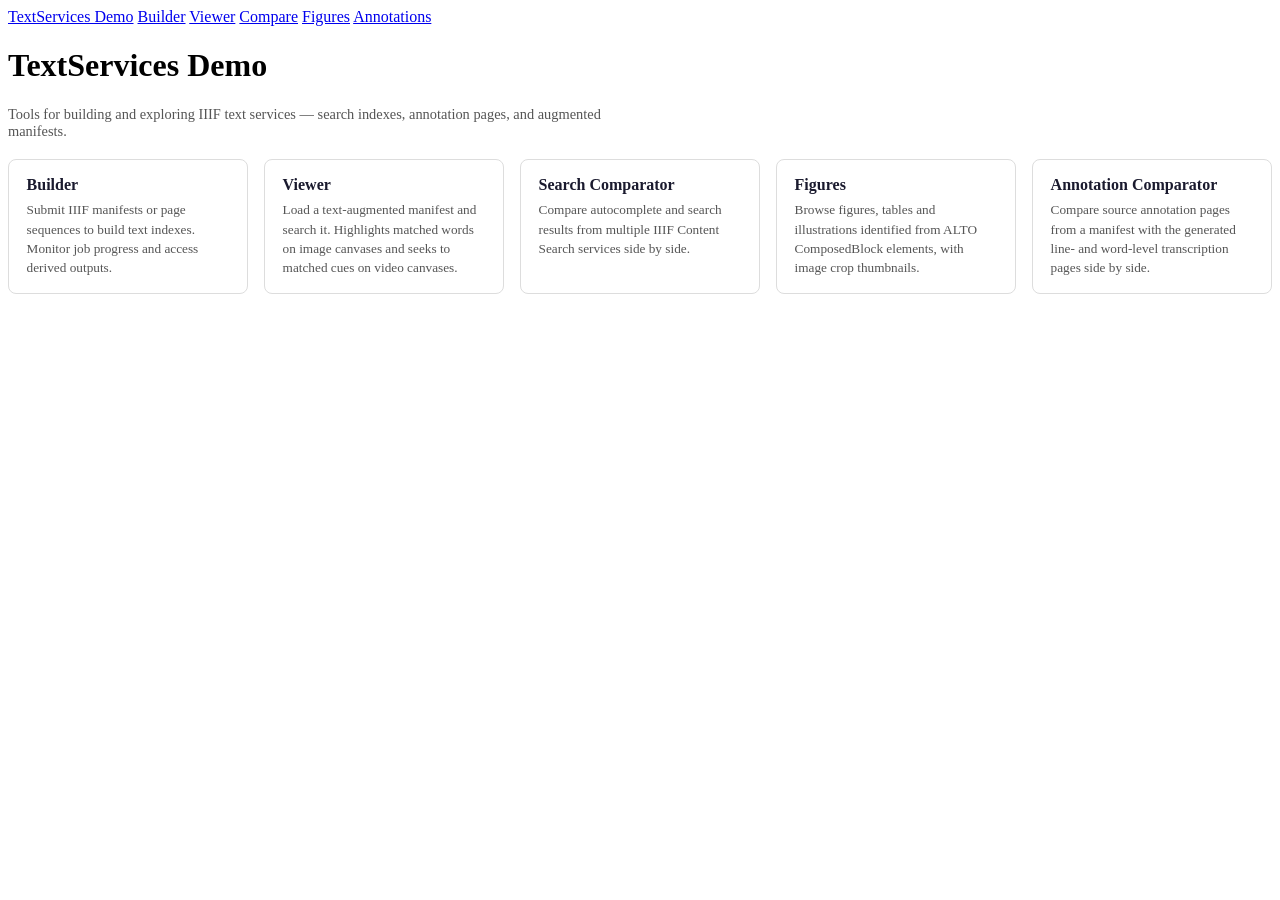
==== src/TextServices.Demo/wwwroot/index.html @ 373c228a "Add index landing page and update brand links New index.html provides a home page with tool cards li" ====
<!DOCTYPE html>
<html lang="en">
<head>
  <meta charset="UTF-8">
  <meta name="viewport" content="width=device-width, initial-scale=1">
  <title>TextServices Demo</title>
  <link rel="stylesheet" href="/demo.css">
  <style>
    .tool-grid { display: grid; grid-template-columns: repeat(auto-fill, minmax(240px, 1fr)); gap: 1rem; margin-top: 1.2rem; }
    .tool-card {
      background: #fff;
      border: 1px solid #ddd;
      border-radius: 8px;
      padding: 1rem 1.1rem;
      text-decoration: none;
      color: inherit;
      display: block;
      transition: box-shadow 0.15s, border-color 0.15s;
    }
    .tool-card:hover { border-color: #4a6cf7; box-shadow: 0 2px 8px rgba(74,108,247,0.15); }
    .tool-card h2 { margin: 0 0 0.4rem; font-size: 1rem; color: #1a1a2e; }
    .tool-card p  { margin: 0; font-size: 0.83rem; color: #555; line-height: 1.45; }
  </style>
</head>
<body>
<nav>
  <a class="brand" href="/">TextServices Demo</a>
  <a href="/builder.html">Builder</a>
  <a href="/viewer.html">Viewer</a>
  <a href="/compare.html">Compare</a>
  <a href="/figures.html">Figures</a>
  <a href="/annotations.html">Annotations</a>
</nav>
<main>
  <h1>TextServices Demo</h1>
  <p style="font-size:0.9rem;color:#555;margin-top:0;max-width:600px">
    Tools for building and exploring IIIF text services — search indexes, annotation pages,
    and augmented manifests.
  </p>

  <div class="tool-grid">
    <a class="tool-card" href="/builder.html">
      <h2>Builder</h2>
      <p>Submit IIIF manifests or page sequences to build text indexes. Monitor job progress and access derived outputs.</p>
    </a>
    <a class="tool-card" href="/viewer.html">
      <h2>Viewer</h2>
      <p>Load a text-augmented manifest and search it. Highlights matched words on image canvases and seeks to matched cues on video canvases.</p>
    </a>
    <a class="tool-card" href="/compare.html">
      <h2>Search Comparator</h2>
      <p>Compare autocomplete and search results from multiple IIIF Content Search services side by side.</p>
    </a>
    <a class="tool-card" href="/figures.html">
      <h2>Figures</h2>
      <p>Browse figures, tables and illustrations identified from ALTO ComposedBlock elements, with image crop thumbnails.</p>
    </a>
    <a class="tool-card" href="/annotations.html">
      <h2>Annotation Comparator</h2>
      <p>Compare source annotation pages from a manifest with the generated line- and word-level transcription pages side by side.</p>
    </a>
  </div>
</main>
</body>
</html>
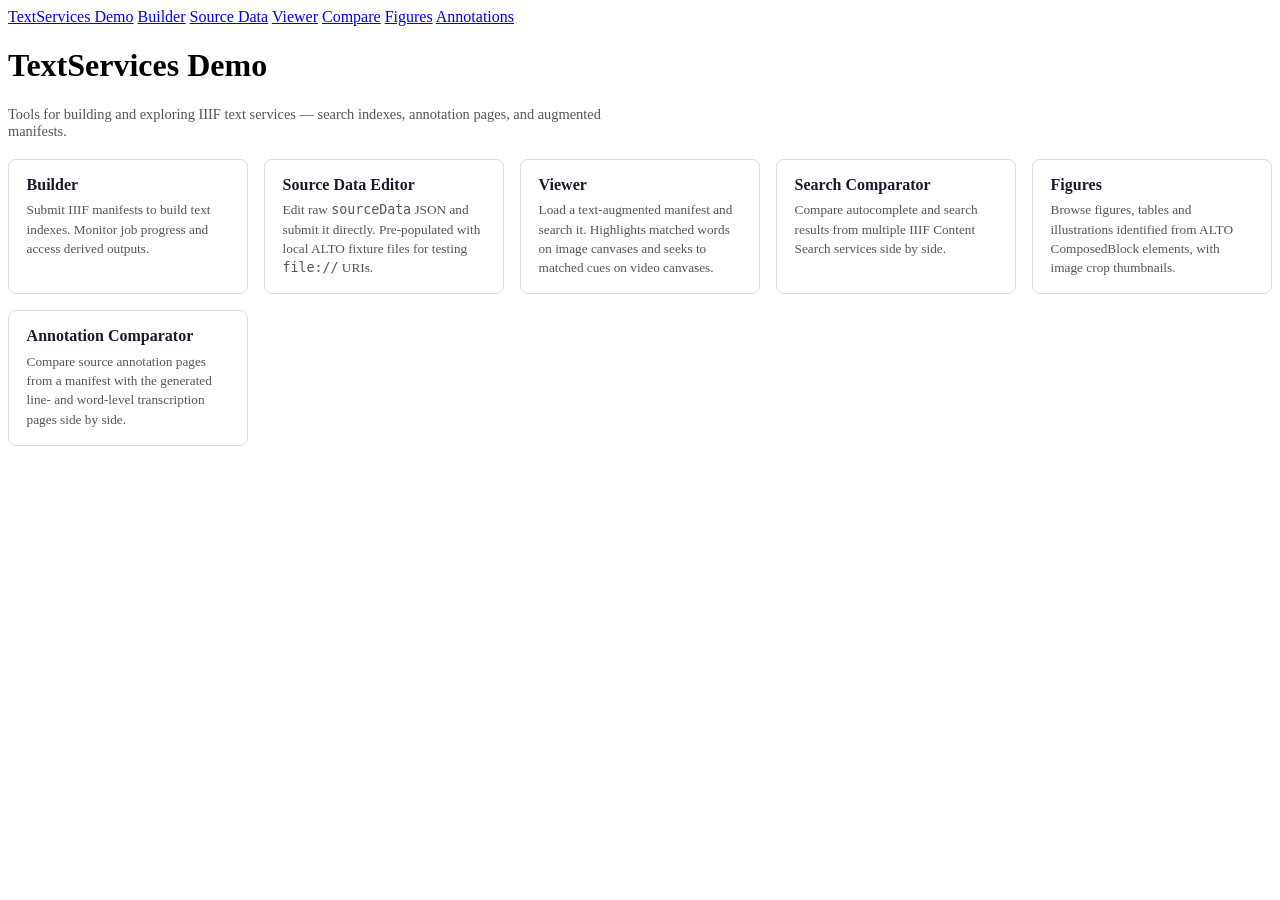
==== commit a0c2ac24: "sourceData synthesis, service bitmask, file image proxy, AllowFileImageProxy - Add JobServices flags" ====
--- a/src/TextServices.Demo/wwwroot/index.html
+++ b/src/TextServices.Demo/wwwroot/index.html
@@ -26,6 +26,7 @@
 <nav>
   <a class="brand" href="/">TextServices Demo</a>
   <a href="/builder.html">Builder</a>
+  <a href="/sourcedata.html">Source Data</a>
   <a href="/viewer.html">Viewer</a>
   <a href="/compare.html">Compare</a>
   <a href="/figures.html">Figures</a>
@@ -41,7 +42,11 @@
   <div class="tool-grid">
     <a class="tool-card" href="/builder.html">
       <h2>Builder</h2>
-      <p>Submit IIIF manifests or page sequences to build text indexes. Monitor job progress and access derived outputs.</p>
+      <p>Submit IIIF manifests to build text indexes. Monitor job progress and access derived outputs.</p>
+    </a>
+    <a class="tool-card" href="/sourcedata.html">
+      <h2>Source Data Editor</h2>
+      <p>Edit raw <code>sourceData</code> JSON and submit it directly. Pre-populated with local ALTO fixture files for testing <code>file://</code> URIs.</p>
     </a>
     <a class="tool-card" href="/viewer.html">
       <h2>Viewer</h2>
